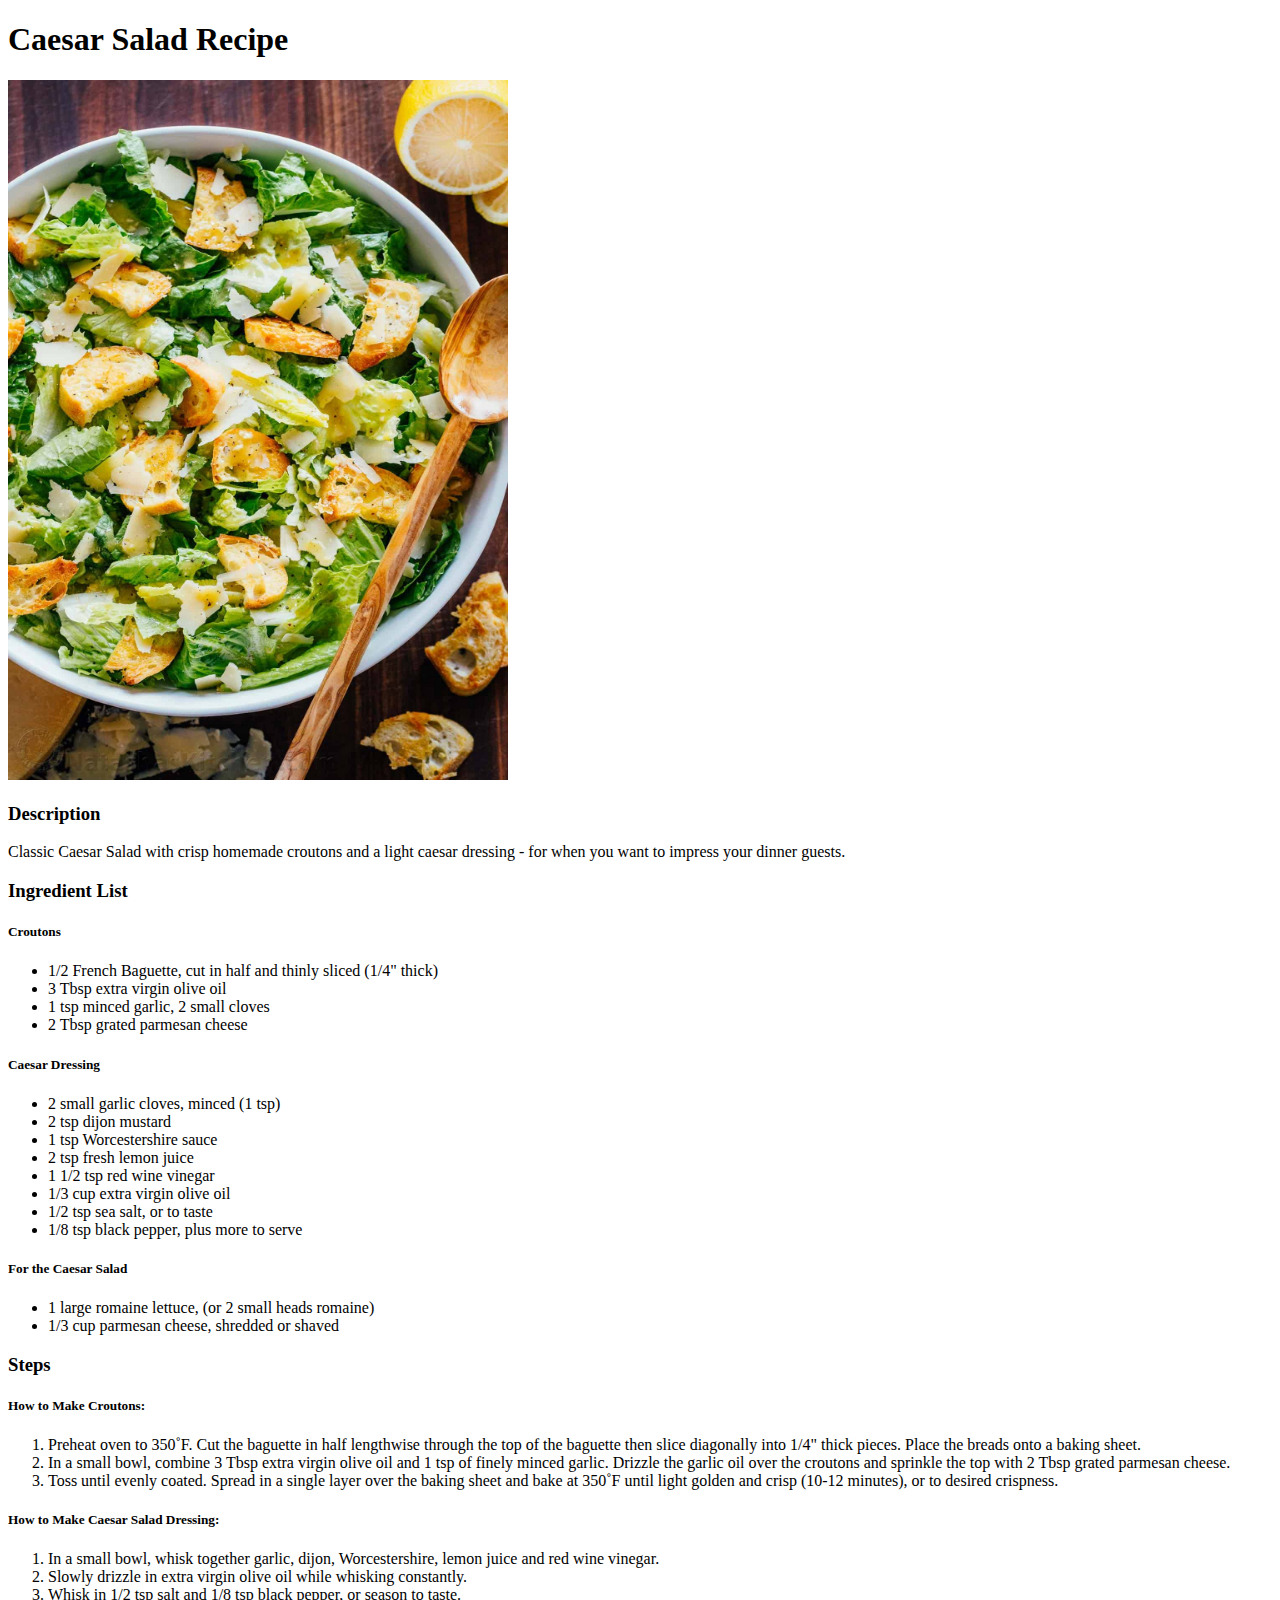
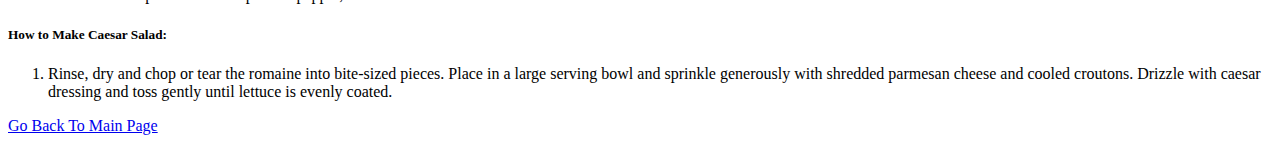
==== recipes/caesarsalad.html @ b8fab307 "added images for all precipes and finished caesar and snicker page" ====
<!DOCTYPE html>
<html lang="en">
<head>
    <meta charset="UTF-8">
    <meta http-equiv="X-UA-Compatible" content="IE=edge">
    <meta name="viewport" content="width=device-width, initial-scale=1.0">
    <title>Caesar Salad Recipe</title>
</head>
<body>
    <h1>Caesar Salad Recipe</h1>

    <img src="../images/caesar.jpeg" alt="Caesar Salad" height="700px" width="500px">

    <h3>Description</h3>

    <p>Classic Caesar Salad with crisp homemade croutons and a light caesar dressing - for when you want to impress your dinner guests.</p>


    <h3>Ingredient List</h3>

    <h5>Croutons</h5>
    <ul>
        <li>1/2 French Baguette, cut in half and thinly sliced (1/4" thick)
        </li>
        <li>3 Tbsp extra virgin olive oil
        </li>
        <li>1 tsp minced garlic, 2 small cloves
        </li>
        <li>2 Tbsp grated parmesan cheese
        </li>
    </ul>
    <h5>Caesar Dressing</h5>
    <ul>
        <li>2 small garlic cloves, minced (1 tsp)
        </li>
        <li>2 tsp dijon mustard
        </li>
        <li>1 tsp Worcestershire sauce
        </li>
        <li>2 tsp fresh lemon juice
        </li>
        <li>1 1/2 tsp red wine vinegar
        </li>
        <li>1/3 cup extra virgin olive oil
        </li>
        <li>1/2 tsp sea salt, or to taste
        </li>
        <li>1/8 tsp black pepper, plus more to serve
        </li>
    </ul>
    <h5>For the Caesar Salad</h5>
    <ul>
        <li>1 large romaine lettuce, (or 2 small heads romaine)
        </li>
        <li>1/3 cup parmesan cheese, shredded or shaved
        </li>
    </ul>
    <h3>Steps</h3>
    <h5>How to Make Croutons:</h5>
    <ol>
       <li>Preheat oven to 350˚F. Cut the baguette in half lengthwise through the top of the baguette then slice diagonally into 1/4" thick pieces. Place the breads onto a baking sheet.</li>
       <li>In a small bowl, combine 3 Tbsp extra virgin olive oil and 1 tsp of finely minced garlic. Drizzle the garlic oil over the croutons and sprinkle the top with 2 Tbsp grated parmesan cheese.</li>
       <li>Toss until evenly coated. Spread in a single layer over the baking sheet and bake at 350˚F until light golden and crisp (10-12 minutes), or to desired crispness.</li>
    </ol>
    <h5>How to Make Caesar Salad Dressing:</h5>
    <ol>
        <li>In a small bowl, whisk together garlic, dijon, Worcestershire, lemon juice and red wine vinegar.</li>
        <li>Slowly drizzle in extra virgin olive oil while whisking constantly.</li>
        <li>Whisk in 1/2 tsp salt and 1/8 tsp black pepper, or season to taste.</li>
    </ol>
    <h5>How to Make Caesar Salad:</h5>
    <ol>
        <li>Rinse, dry and chop or tear the romaine into bite-sized pieces. Place in a large serving bowl and sprinkle generously with shredded parmesan cheese and cooled croutons. Drizzle with caesar dressing and toss gently until lettuce is evenly coated.</li>
    </ol>

    <a href="../index.html">Go Back To Main Page</a>
</body>
</html>
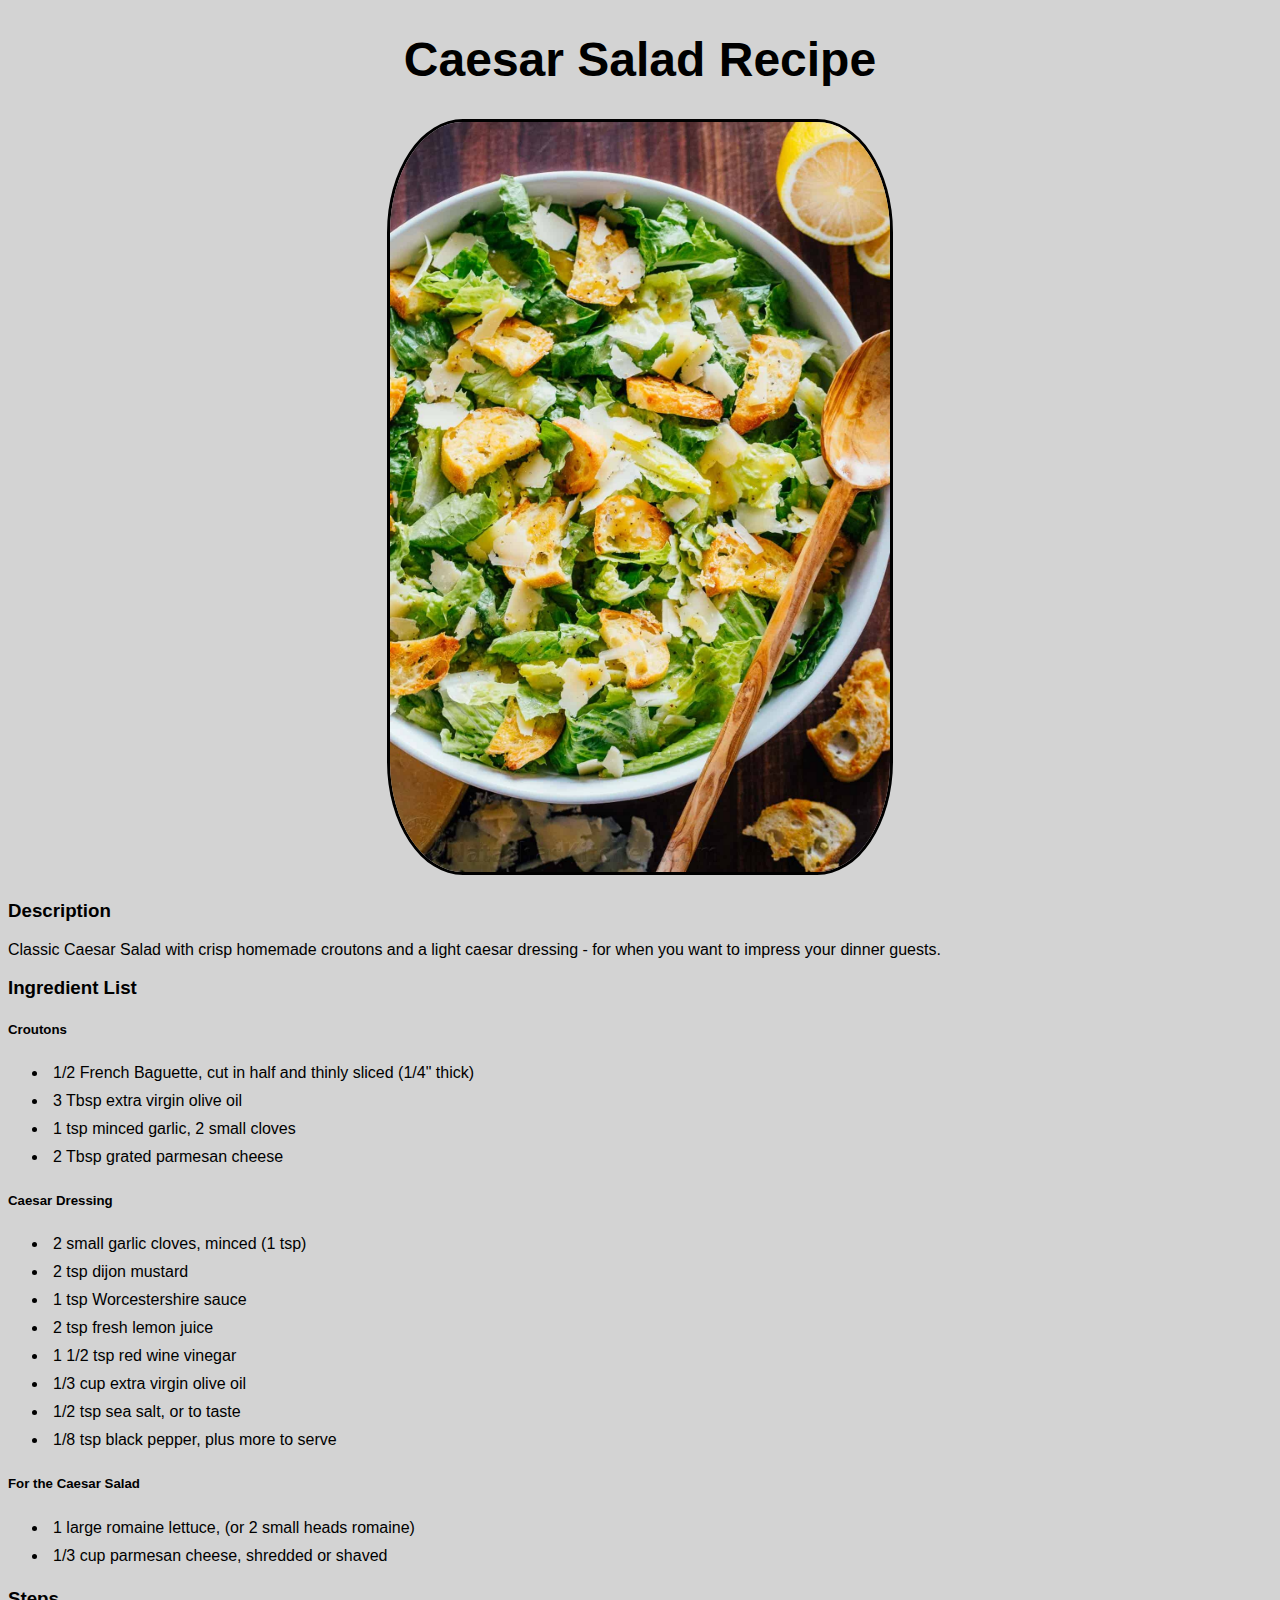
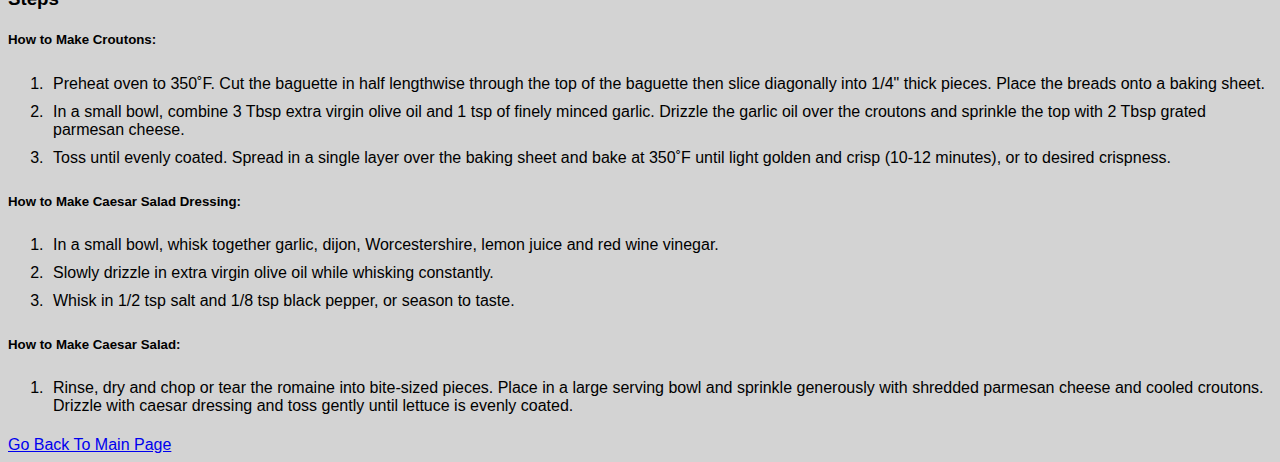
==== commit bd9edb0c: "Added styles to main page and individual recipe pages" ====
--- a/recipes/caesarsalad.html
+++ b/recipes/caesarsalad.html
@@ -5,16 +5,16 @@
     <meta http-equiv="X-UA-Compatible" content="IE=edge">
     <meta name="viewport" content="width=device-width, initial-scale=1.0">
     <title>Caesar Salad Recipe</title>
+    <link rel="stylesheet" href="../recipes/recipestyle.css">
 </head>
 <body>
-    <h1>Caesar Salad Recipe</h1>
-
-    <img src="../images/caesar.jpeg" alt="Caesar Salad" height="700px" width="500px">
-
+    <div class="intro">
+        <h1>Caesar Salad Recipe</h1>
+        <img src="../images/caesar.jpeg" alt="Caesar Salad" height="700px" width="500px">
+    </div>    
     <h3>Description</h3>
 
     <p>Classic Caesar Salad with crisp homemade croutons and a light caesar dressing - for when you want to impress your dinner guests.</p>
-
 
     <h3>Ingredient List</h3>
 
--- a/recipes/recipestyle.css
+++ b/recipes/recipestyle.css
@@ -0,0 +1,16 @@
+body{
+    font-family: Helvetica,"Times New Roman",Arial,Sans-Serif;
+    background-color: lightgray;
+}
+.intro{
+    text-align: center;
+    font-size: x-large;
+}
+img{
+    height: auto;
+    border-radius: 15%;
+    border-style: solid;
+}
+li{
+    padding: 5px;
+}